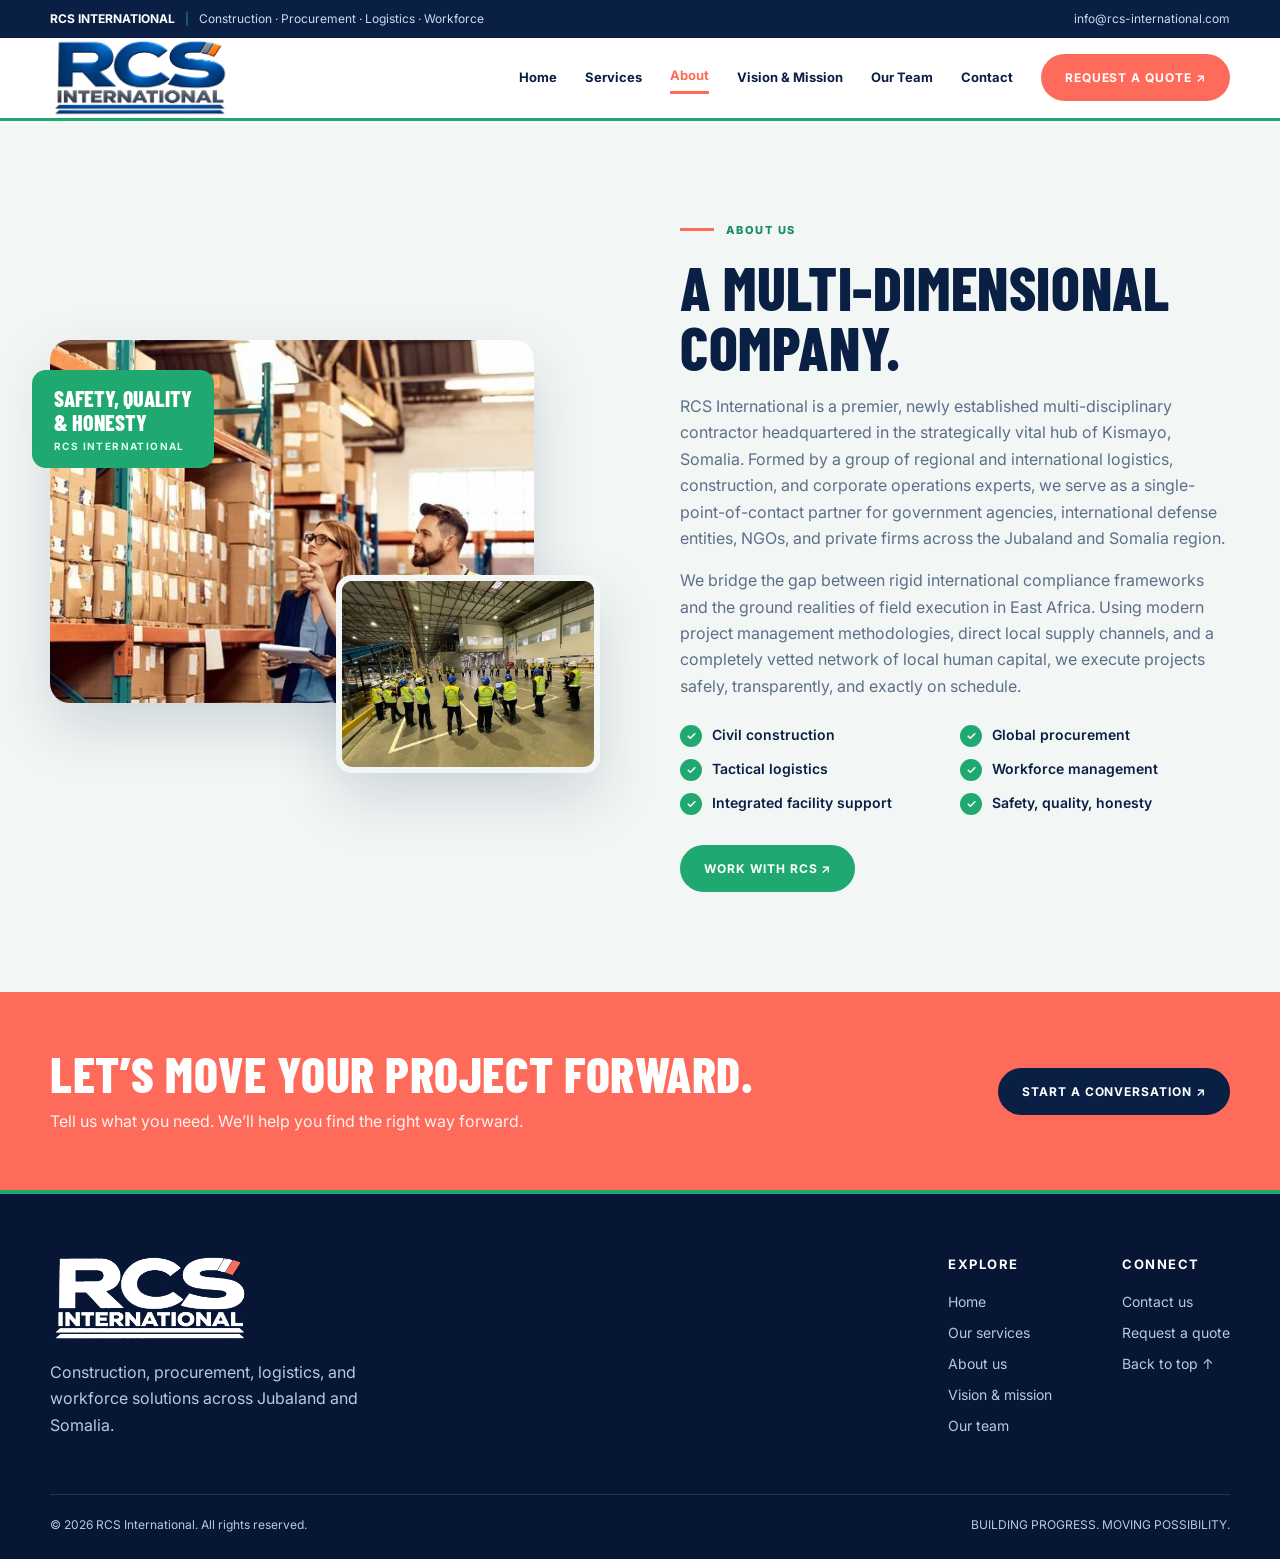
==== about.html @ da8557fd "Add files via upload" ====
<!doctype html>
<html lang="en">
<head>
<meta charset="utf-8">
<meta name="viewport" content="width=device-width, initial-scale=1">
<meta name="theme-color" content="#0a1f44">
<meta name="description" content="RCS International is a multi-disciplinary contractor in Kismayo, Somalia: civil construction, global procurement, logistics, freight and customs, warehousing and workforce management.">
<title>About Us | RCS International</title>
<link rel="icon" href="favicon.ico" sizes="any">
<link rel="icon" type="image/png" sizes="32x32" href="favicon-32.png">
<link rel="icon" type="image/png" sizes="512x512" href="favicon-512.png">
<link rel="apple-touch-icon" href="apple-touch-icon.png">
<link rel="preconnect" href="https://fonts.googleapis.com">
<link rel="preconnect" href="https://fonts.gstatic.com" crossorigin>
<link href="https://fonts.googleapis.com/css2?family=Barlow+Condensed:wght@600;700;800&family=Inter:wght@400;500;600;700;800&display=swap" rel="stylesheet">
<link rel="stylesheet" href="style.css">
<script src="script.js" defer></script>
</head>
<body>
<div class="topbar"><div class="container topbar-inner"><span><strong>RCS INTERNATIONAL</strong><i>|</i>Construction · Procurement · Logistics · Workforce</span><a href="mailto:info@rcs-international.com">info@rcs-international.com</a></div></div>
<header class="site-header"><div class="container nav-inner">
<a class="brand" href="index.html" aria-label="RCS International home"><img src="rcs-logo-transparent.png" alt="RCS International"></a>
<button class="menu-toggle" aria-label="Open navigation" aria-expanded="false">☰</button>
<nav class="nav-links" aria-label="Main navigation"><a href="index.html">Home</a><a href="services.html">Services</a><a href="about.html" class="active" aria-current="page">About</a><a href="vision.html">Vision &amp; Mission</a><a href="team.html">Our Team</a><a href="contact.html">Contact</a><a class="btn btn-coral" href="contact.html">Request a quote ↗</a></nav>
</div></header>
<main>
<section class="section about" id="about"><div class="container about-grid">
<div class="about-visual reveal"><img class="big" src="images/warehouse.jpg" alt="Warehouse team reviewing inventory"><img class="small" src="images/workforce.jpg" alt="Team briefing on a facility floor"><div class="badge">Safety, quality<br>&amp; honesty<small>RCS INTERNATIONAL</small></div></div>
<div class="reveal"><div class="eyebrow dark"><span></span>About us</div><h2>A multi-dimensional<br>company.</h2><p>RCS International is a premier, newly established multi-disciplinary contractor headquartered in the strategically vital hub of Kismayo, Somalia. Formed by a group of regional and international logistics, construction, and corporate operations experts, we serve as a single-point-of-contact partner for government agencies, international defense entities, NGOs, and private firms across the Jubaland and Somalia region.</p><p>We bridge the gap between rigid international compliance frameworks and the ground realities of field execution in East Africa. Using modern project management methodologies, direct local supply channels, and a completely vetted network of local human capital, we execute projects safely, transparently, and exactly on schedule.</p>
<ul class="checks"><li>Civil construction</li><li>Global procurement</li><li>Tactical logistics</li><li>Workforce management</li><li>Integrated facility support</li><li>Safety, quality, honesty</li></ul>
<a class="btn btn-green" href="contact.html">Work with RCS ↗</a></div>
</div></section>

<section class="cta"><div class="container cta-inner"><div><h2>Let’s move your project forward.</h2><p>Tell us what you need. We’ll help you find the right way forward.</p></div><a class="btn btn-navy" href="contact.html">Start a conversation ↗</a></div></section>

</main>
<footer class="footer"><div class="container"><div class="foot-top"><div class="foot-brand"><img src="rcs-logo-light.png" alt="RCS International"><p>Construction, procurement, logistics, and workforce solutions across Jubaland and Somalia.</p></div><div class="foot-nav"><div><h4>Explore</h4><a href="index.html">Home</a><a href="services.html">Our services</a><a href="about.html">About us</a><a href="vision.html">Vision &amp; mission</a><a href="team.html">Our team</a></div><div><h4>Connect</h4><a href="contact.html">Contact us</a><a href="contact.html">Request a quote</a><a href="index.html">Back to top ↑</a></div></div></div><div class="foot-bottom"><span>© <span id="year"></span> RCS International. All rights reserved.</span><span>BUILDING PROGRESS. MOVING POSSIBILITY.</span></div></div></footer>
</body></html>
---- style.css ----
:root{--navy:#0a1f44;--navy2:#13306b;--green:#1fa971;--green2:#178c5d;--coral:#ff6b5b;--coral2:#f1523f;--ink:#0d2040;--muted:#5d6f88;--pale:#f2f6f5;--line:#dde6e8;--shadow:0 24px 60px #0a1f4426}
*{box-sizing:border-box}html{scroll-behavior:smooth;scroll-padding-top:90px}body{margin:0;color:var(--ink);font:16px/1.65 Inter,Arial,sans-serif;overflow-x:hidden}a{color:inherit;text-decoration:none}img{max-width:100%;display:block}
.container{width:min(1180px,calc(100% - 44px));margin-inline:auto}
h1,h2,h3{font-family:'Barlow Condensed',Inter,sans-serif;line-height:1;margin:0;text-transform:uppercase;letter-spacing:.01em}
h2{font-size:clamp(40px,5vw,60px);font-weight:800;color:var(--navy)}
.topbar{background:var(--navy);color:#cdd9ee;font-size:12px}.topbar-inner{display:flex;justify-content:space-between;gap:16px;padding:9px 0}.topbar strong{color:#fff}.topbar i{padding:0 10px;color:var(--green);font-style:normal}.topbar a:hover{color:var(--coral)}
.site-header{position:sticky;top:0;z-index:50;background:#fffffff2;backdrop-filter:blur(12px);border-bottom:3px solid var(--green)}
.nav-inner{display:flex;align-items:center;justify-content:space-between;min-height:80px}.brand{width:180px}
.nav-links{display:flex;align-items:center;gap:28px;font-size:13px;font-weight:700;color:var(--navy)}.nav-links>a:not(.btn):hover{color:var(--coral)}.menu-toggle{display:none;background:none;border:0;font-size:28px;color:var(--navy)}
.btn{display:inline-flex;align-items:center;justify-content:center;gap:10px;padding:14px 22px;border:2px solid transparent;border-radius:999px;color:#fff;font:700 12px Inter,sans-serif;letter-spacing:.08em;text-transform:uppercase;cursor:pointer;transition:.25s}.btn:hover{transform:translateY(-3px)}
.btn-coral{background:var(--coral)}.btn-coral:hover{background:var(--coral2)}.btn-green{background:var(--green)}.btn-green:hover{background:var(--green2)}.btn-navy{background:var(--navy)}.btn-navy:hover{background:var(--navy2)}.btn-ghost{border-color:#ffffff66}.btn-ghost:hover{background:#fff;color:var(--navy)}
.eyebrow{display:flex;align-items:center;gap:12px;color:#7ee2b8;text-transform:uppercase;font-size:11px;font-weight:800;letter-spacing:.16em;margin-bottom:18px}.eyebrow span{width:34px;height:3px;background:var(--coral)}.eyebrow.dark{color:var(--green2)}
.hero{position:relative;background:radial-gradient(circle at 85% 20%,#1d4a8a55,transparent 45%),var(--navy);color:#fff;padding:80px 0 0;overflow:hidden}
.hero:before{content:"";position:absolute;left:-120px;bottom:60px;width:360px;height:360px;border-radius:50%;border:60px solid #1fa97118}
.hero-grid{position:relative;display:grid;grid-template-columns:1.15fr .85fr;gap:60px;align-items:center}
.hero h1{font-size:clamp(54px,8vw,104px);font-weight:800}.hero h1 em{font-style:normal;color:var(--green)}.hero h1 b{color:var(--coral)}
.hero p{max-width:560px;margin:24px 0 32px;color:#cdd9ee;font-size:17px}.hero-btns{display:flex;flex-wrap:wrap;gap:14px}
.hero-visual{position:relative}.hero-visual>img{width:100%;aspect-ratio:4/5;object-fit:cover;border-radius:200px 200px 24px 24px;border:6px solid #ffffff1f;box-shadow:var(--shadow)}
.float-card{position:absolute;left:-34px;bottom:34px;display:flex;gap:14px;align-items:center;background:var(--coral);padding:16px 22px;border-radius:16px;box-shadow:var(--shadow)}.float-card strong{font:800 52px 'Barlow Condensed';line-height:1}.float-card span{font-size:12px;font-weight:600;line-height:1.35}
.stats{position:relative;display:grid;grid-template-columns:repeat(4,1fr);margin-top:60px;background:#fff;color:var(--navy);border-radius:20px 20px 0 0}
.stats div{padding:24px 26px;font-weight:700;font-size:14px;border-right:1px solid var(--line)}.stats div:last-child{border:0}.stats b{display:block;font:800 36px 'Barlow Condensed';color:var(--green)}.stats div:nth-child(2) b{color:var(--coral)}
.section{padding:100px 0}.heading p{color:var(--muted);max-width:560px;margin:18px 0 0}.heading{margin-bottom:50px}
.cards{display:grid;grid-template-columns:repeat(3,1fr);gap:28px}
.card{background:#fff;border:1px solid var(--line);border-radius:20px;overflow:hidden;transition:.3s}.card:hover{transform:translateY(-8px);box-shadow:var(--shadow);border-color:var(--green)}
.card-img{position:relative;height:230px;overflow:hidden}.card-img img{width:100%;height:100%;object-fit:cover;transition:transform .6s}.card:hover img{transform:scale(1.07)}
.tag{position:absolute;top:16px;left:16px;background:var(--navy);color:#fff;font:800 20px 'Barlow Condensed';padding:4px 14px;border-radius:999px;border-bottom:3px solid var(--coral)}
.card-body{padding:28px}.card h3{font-size:32px;font-weight:800;color:var(--navy);margin-bottom:12px}.card p{color:var(--muted);margin:0 0 18px}.link{font-weight:700;font-size:13px;color:var(--green2)}.link:hover{color:var(--coral)}
.about{background:var(--pale)}.about-grid{display:grid;grid-template-columns:1fr 1fr;gap:80px;align-items:center}
.about-visual{position:relative;padding-bottom:70px}.about-visual .big{width:88%;aspect-ratio:4/3;object-fit:cover;border-radius:20px;box-shadow:var(--shadow)}.about-visual .small{position:absolute;right:0;bottom:0;width:48%;aspect-ratio:4/3;object-fit:cover;border-radius:16px;border:6px solid var(--pale);box-shadow:var(--shadow)}
.badge{position:absolute;left:-18px;top:30px;background:var(--green);color:#fff;font:800 22px/1.1 'Barlow Condensed';text-transform:uppercase;padding:16px 22px;border-radius:14px}.badge small{display:block;font:700 10px Inter;letter-spacing:.14em;margin-top:6px;color:#d8fff0}
.about p{color:var(--muted)}.checks{list-style:none;display:grid;grid-template-columns:1fr 1fr;gap:10px;padding:0;margin:24px 0 30px;font-weight:600;color:var(--navy);font-size:14px}.checks li:before{content:"✓";display:inline-grid;place-items:center;width:22px;height:22px;margin-right:10px;border-radius:50%;background:var(--green);color:#fff;font-size:12px}
.industries{background:var(--navy);color:#fff}.industries h2{color:#fff}.industries .heading p{color:#b9c8e2}.ind-grid{display:grid;grid-template-columns:1fr 1.2fr;gap:70px;align-items:center}.industries .heading{margin:0}
.ind-list{display:grid;grid-template-columns:1fr 1fr;gap:14px}.ind-list div{display:flex;align-items:center;gap:14px;padding:20px;background:#ffffff0d;border:1px solid #ffffff1f;border-radius:14px;font-weight:600;font-size:14px;transition:.25s}.ind-list div:hover{background:#ffffff1a;border-color:var(--coral)}.ind-list i{display:grid;place-items:center;flex:none;width:42px;height:42px;border-radius:12px;background:var(--green);font-style:normal}.ind-list div:nth-child(even) i{background:var(--coral)}
.cta{background:var(--coral);color:#fff;padding:56px 0}.cta-inner{display:flex;justify-content:space-between;align-items:center;gap:30px}.cta h2{color:#fff;font-size:clamp(34px,4vw,50px)}.cta p{margin:10px 0 0;color:#fff2ef}
.contact-grid{display:grid;grid-template-columns:.9fr 1.1fr;gap:70px}.contact-grid>div>p{color:var(--muted)}.cd{display:flex;gap:14px;align-items:center;margin-top:18px;font-weight:600}.cd span{display:grid;place-items:center;width:42px;height:42px;border-radius:50%;background:var(--green);color:#fff}.cd a:hover{color:var(--coral)}.cd span{flex:none}.cd small{color:var(--muted);font-weight:500}
.contact-form{background:#fff;border:1px solid var(--line);border-top:5px solid var(--coral);border-radius:20px;padding:34px;box-shadow:var(--shadow)}.row{display:grid;grid-template-columns:1fr 1fr;gap:16px}
label{display:block;margin-bottom:16px;font-size:12px;font-weight:700;color:var(--navy)}input,select,textarea{display:block;width:100%;margin-top:6px;padding:13px 14px;border:1px solid var(--line);border-radius:10px;font:15px Inter,sans-serif;background:var(--pale)}textarea{min-height:120px;resize:none}input:focus,select:focus,textarea:focus{outline:2px solid var(--green);background:#fff}
.form-note{font-size:12px;color:var(--muted);margin:14px 0 0}.form-success{margin:14px 0 0;color:var(--green2);font-weight:700}.form-success.form-error{color:var(--coral2)}
.footer{background:#071634;color:#b9c8e2;padding:60px 0 24px;border-top:4px solid var(--green)}.foot-top{display:flex;justify-content:space-between;gap:40px;flex-wrap:wrap}.foot-brand{max-width:320px}.foot-brand img{width:200px;margin-bottom:16px}.foot-nav{display:flex;gap:70px}.foot-nav h4{color:#fff;margin:0 0 14px;font-size:13px;letter-spacing:.12em;text-transform:uppercase}.foot-nav a{display:block;margin-bottom:8px;font-size:14px}.foot-nav a:hover{color:var(--coral)}
.foot-bottom{display:flex;justify-content:space-between;gap:16px;flex-wrap:wrap;margin-top:40px;padding-top:20px;border-top:1px solid #ffffff1f;font-size:12px}
.js-ready .reveal{opacity:0;transform:translateY(18px);transition:opacity .5s ease,transform .5s ease}.js-ready .reveal.is-visible{opacity:1;transform:none}
@media(max-width:900px){.hero-grid,.about-grid,.ind-grid,.contact-grid{grid-template-columns:1fr;gap:44px}.cards{grid-template-columns:1fr}.stats{grid-template-columns:1fr 1fr}.stats div:nth-child(2){border-right:0}.hero-visual{max-width:420px}.float-card{left:10px}.cta-inner{flex-direction:column;align-items:flex-start}.section{padding:70px 0}.topbar a{display:none}
.menu-toggle{display:block}.nav-links{display:none;position:absolute;top:100%;left:0;right:0;flex-direction:column;align-items:stretch;gap:0;background:#fff;padding:12px 22px 22px;border-bottom:3px solid var(--green)}.nav-links.is-open{display:flex}.nav-links>a{padding:12px 0}.nav-links .btn{margin-top:8px}}
@media(max-width:560px){.row,.checks,.ind-list{grid-template-columns:1fr}.foot-nav{gap:40px}}
@media(prefers-reduced-motion:reduce){*{transition:none!important;animation:none!important}.js-ready .reveal{opacity:1;transform:none}}

.svc-head{display:flex;justify-content:space-between;align-items:center;background:var(--navy);color:#fff;padding:16px 28px;border-bottom:3px solid var(--coral)}.svc-head span{font:800 34px/1 'Barlow Condensed'}.svc-head i{font-style:normal;display:grid;place-items:center;width:40px;height:40px;border-radius:12px;background:var(--green)}.card:nth-child(even) .svc-head i{background:var(--coral)}
.card .card-body p{margin:0}.card h3{font-size:28px}
.team-grid{display:grid;grid-template-columns:repeat(3,1fr);gap:28px}.member{background:#fff;border:1px solid var(--line);border-top:5px solid var(--green);border-radius:20px;padding:36px 30px}.member:nth-child(2){border-top-color:var(--coral)}.member h3{font-size:32px;font-weight:800;color:var(--navy)}.member p{margin:10px 0 0;color:var(--muted);font-weight:600}
.ind-list{grid-template-columns:1fr}.ind-list div{align-items:flex-start}.ind-list i{font:800 20px 'Barlow Condensed'}
@media(max-width:900px){.team-grid{grid-template-columns:1fr}}

.card-img{height:240px}

/* Multi-page additions */
.nav-links>a.active:not(.btn){color:var(--coral);box-shadow:0 3px 0 var(--coral);padding-bottom:4px}
.page-pad{min-height:60vh}
.contact-grid+.map-section{margin-top:60px}
.map-section{margin-top:60px}
.map-wrap{border:1px solid var(--line);border-top:5px solid var(--green);border-radius:20px;overflow:hidden;background:#fff;box-shadow:var(--shadow)}
.map-head{display:flex;align-items:center;gap:14px;padding:18px 24px;flex-wrap:wrap}
.map-head>span{display:grid;place-items:center;flex:none;width:42px;height:42px;border-radius:50%;background:var(--coral);color:#fff}
.map-head>div{flex:1;min-width:180px;line-height:1.3}.map-head strong{display:block;color:var(--navy);font-size:16px}.map-head small{color:var(--muted);font-size:13px}
.map-wrap iframe{display:block;width:100%;height:380px;border:0}
.cd>span svg{display:block}
@media(max-width:900px){.nav-links>a.active:not(.btn){box-shadow:none}.map-wrap iframe{height:300px}}
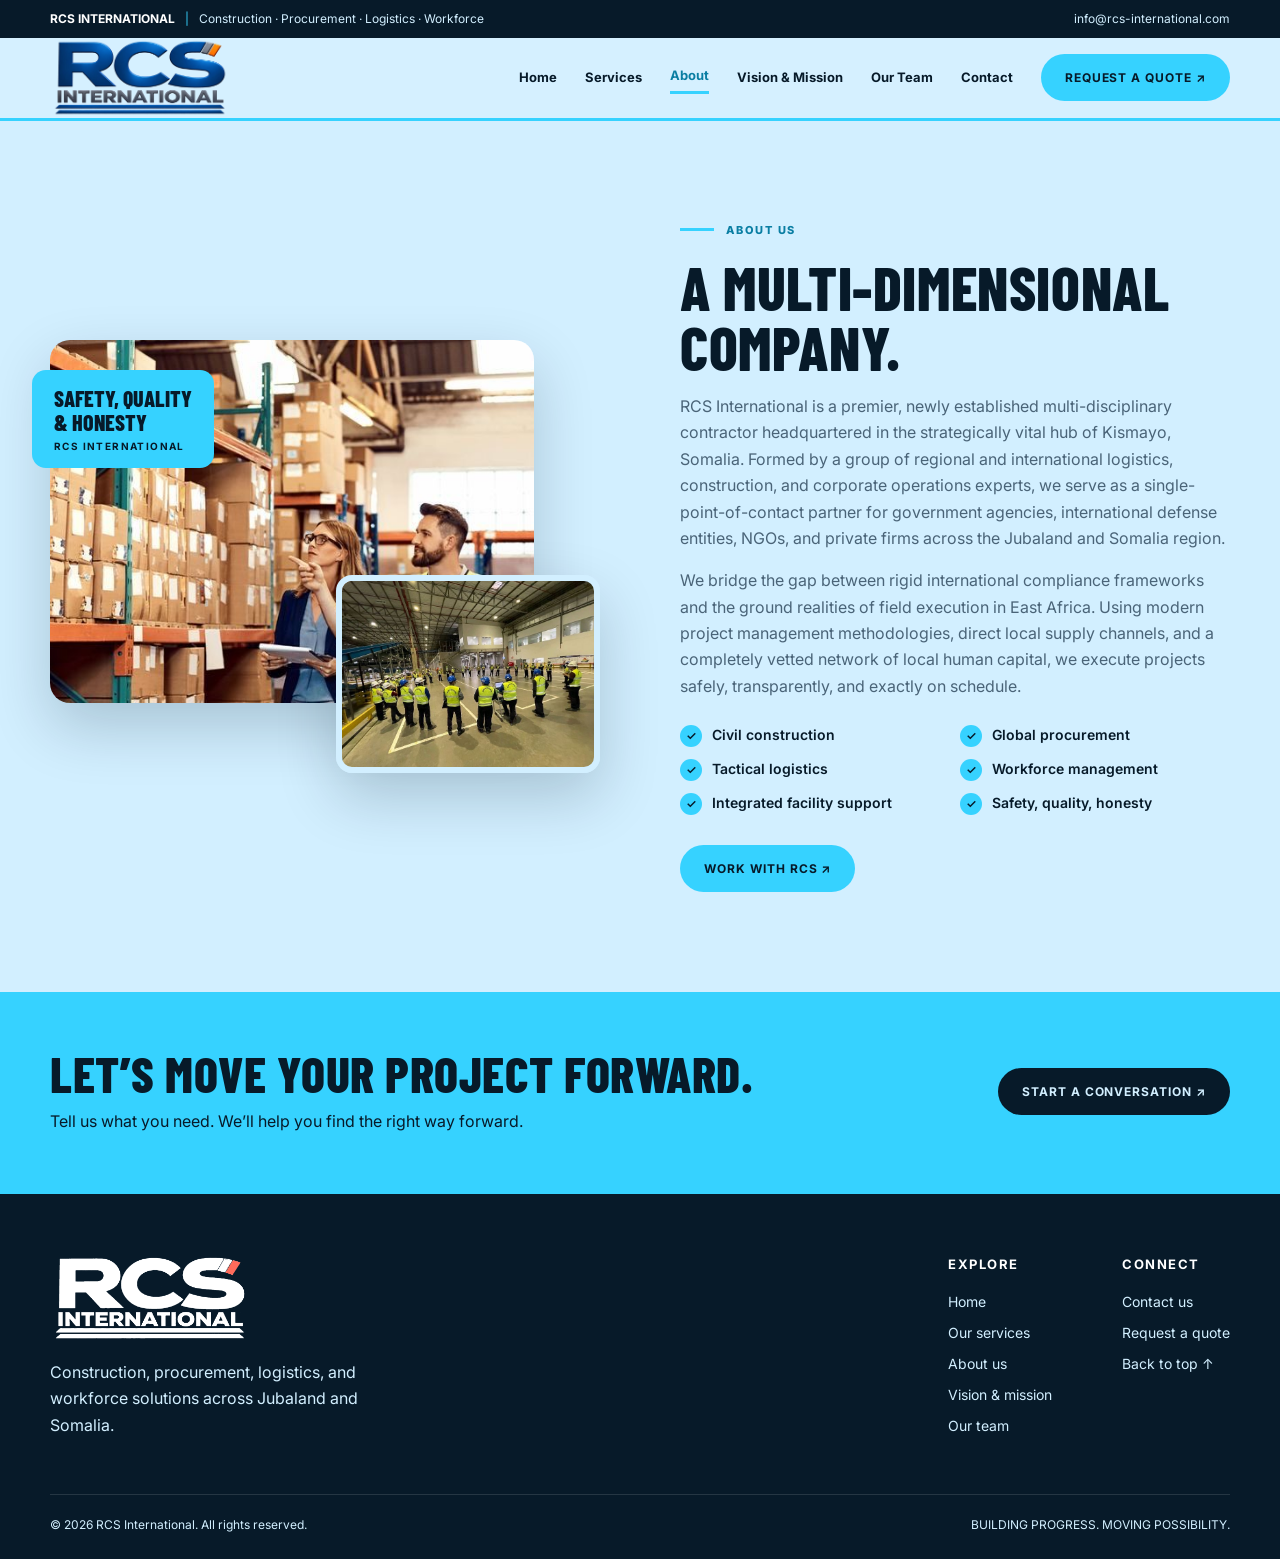
==== commit 3615d443: "Add files via upload" ====
--- a/about.html
+++ b/about.html
@@ -3,7 +3,7 @@
 <head>
 <meta charset="utf-8">
 <meta name="viewport" content="width=device-width, initial-scale=1">
-<meta name="theme-color" content="#0a1f44">
+<meta name="theme-color" content="#071a29">
 <meta name="description" content="RCS International is a multi-disciplinary contractor in Kismayo, Somalia: civil construction, global procurement, logistics, freight and customs, warehousing and workforce management.">
 <title>About Us | RCS International</title>
 <link rel="icon" href="favicon.ico" sizes="any">
@@ -19,20 +19,20 @@
 <body>
 <div class="topbar"><div class="container topbar-inner"><span><strong>RCS INTERNATIONAL</strong><i>|</i>Construction · Procurement · Logistics · Workforce</span><a href="mailto:info@rcs-international.com">info@rcs-international.com</a></div></div>
 <header class="site-header"><div class="container nav-inner">
-<a class="brand" href="index.html" aria-label="RCS International home"><img src="rcs-logo-transparent.png" alt="RCS International"></a>
+<a class="brand" href="/" aria-label="RCS International home"><img src="rcs-logo-transparent.png" alt="RCS International"></a>
 <button class="menu-toggle" aria-label="Open navigation" aria-expanded="false">☰</button>
-<nav class="nav-links" aria-label="Main navigation"><a href="index.html">Home</a><a href="services.html">Services</a><a href="about.html" class="active" aria-current="page">About</a><a href="vision.html">Vision &amp; Mission</a><a href="team.html">Our Team</a><a href="contact.html">Contact</a><a class="btn btn-coral" href="contact.html">Request a quote ↗</a></nav>
+<nav class="nav-links" aria-label="Main navigation"><a href="/">Home</a><a href="/services">Services</a><a href="/about" class="active" aria-current="page">About</a><a href="/vision">Vision &amp; Mission</a><a href="/team">Our Team</a><a href="/contact">Contact</a><a class="btn btn-coral" href="/contact">Request a quote ↗</a></nav>
 </div></header>
 <main>
 <section class="section about" id="about"><div class="container about-grid">
 <div class="about-visual reveal"><img class="big" src="images/warehouse.jpg" alt="Warehouse team reviewing inventory"><img class="small" src="images/workforce.jpg" alt="Team briefing on a facility floor"><div class="badge">Safety, quality<br>&amp; honesty<small>RCS INTERNATIONAL</small></div></div>
 <div class="reveal"><div class="eyebrow dark"><span></span>About us</div><h2>A multi-dimensional<br>company.</h2><p>RCS International is a premier, newly established multi-disciplinary contractor headquartered in the strategically vital hub of Kismayo, Somalia. Formed by a group of regional and international logistics, construction, and corporate operations experts, we serve as a single-point-of-contact partner for government agencies, international defense entities, NGOs, and private firms across the Jubaland and Somalia region.</p><p>We bridge the gap between rigid international compliance frameworks and the ground realities of field execution in East Africa. Using modern project management methodologies, direct local supply channels, and a completely vetted network of local human capital, we execute projects safely, transparently, and exactly on schedule.</p>
 <ul class="checks"><li>Civil construction</li><li>Global procurement</li><li>Tactical logistics</li><li>Workforce management</li><li>Integrated facility support</li><li>Safety, quality, honesty</li></ul>
-<a class="btn btn-green" href="contact.html">Work with RCS ↗</a></div>
+<a class="btn btn-green" href="/contact">Work with RCS ↗</a></div>
 </div></section>
 
-<section class="cta"><div class="container cta-inner"><div><h2>Let’s move your project forward.</h2><p>Tell us what you need. We’ll help you find the right way forward.</p></div><a class="btn btn-navy" href="contact.html">Start a conversation ↗</a></div></section>
+<section class="cta"><div class="container cta-inner"><div><h2>Let’s move your project forward.</h2><p>Tell us what you need. We’ll help you find the right way forward.</p></div><a class="btn btn-navy" href="/contact">Start a conversation ↗</a></div></section>
 
 </main>
-<footer class="footer"><div class="container"><div class="foot-top"><div class="foot-brand"><img src="rcs-logo-light.png" alt="RCS International"><p>Construction, procurement, logistics, and workforce solutions across Jubaland and Somalia.</p></div><div class="foot-nav"><div><h4>Explore</h4><a href="index.html">Home</a><a href="services.html">Our services</a><a href="about.html">About us</a><a href="vision.html">Vision &amp; mission</a><a href="team.html">Our team</a></div><div><h4>Connect</h4><a href="contact.html">Contact us</a><a href="contact.html">Request a quote</a><a href="index.html">Back to top ↑</a></div></div></div><div class="foot-bottom"><span>© <span id="year"></span> RCS International. All rights reserved.</span><span>BUILDING PROGRESS. MOVING POSSIBILITY.</span></div></div></footer>
+<footer class="footer"><div class="container"><div class="foot-top"><div class="foot-brand"><img src="rcs-logo-light.png" alt="RCS International"><p>Construction, procurement, logistics, and workforce solutions across Jubaland and Somalia.</p></div><div class="foot-nav"><div><h4>Explore</h4><a href="/">Home</a><a href="/services">Our services</a><a href="/about">About us</a><a href="/vision">Vision &amp; mission</a><a href="/team">Our team</a></div><div><h4>Connect</h4><a href="/contact">Contact us</a><a href="/contact">Request a quote</a><a href="/">Back to top ↑</a></div></div></div><div class="foot-bottom"><span>© <span id="year"></span> RCS International. All rights reserved.</span><span>BUILDING PROGRESS. MOVING POSSIBILITY.</span></div></div></footer>
 </body></html>
--- a/style.css
+++ b/style.css
@@ -1,42 +1,52 @@
-:root{--navy:#0a1f44;--navy2:#13306b;--green:#1fa971;--green2:#178c5d;--coral:#ff6b5b;--coral2:#f1523f;--ink:#0d2040;--muted:#5d6f88;--pale:#f2f6f5;--line:#dde6e8;--shadow:0 24px 60px #0a1f4426}
+:root{--navy:#071a29;--navy2:#0e2e47;--green:#36d2ff;--green2:#0a7ea3;--coral:#36d2ff;--coral2:#1ab9e8;--ink:#071a29;--muted:#4a6478;--pale:#d2efff;--line:#b5dcf0;--shadow:0 24px 60px #071a2933}
 *{box-sizing:border-box}html{scroll-behavior:smooth;scroll-padding-top:90px}body{margin:0;color:var(--ink);font:16px/1.65 Inter,Arial,sans-serif;overflow-x:hidden}a{color:inherit;text-decoration:none}img{max-width:100%;display:block}
 .container{width:min(1180px,calc(100% - 44px));margin-inline:auto}
 h1,h2,h3{font-family:'Barlow Condensed',Inter,sans-serif;line-height:1;margin:0;text-transform:uppercase;letter-spacing:.01em}
 h2{font-size:clamp(40px,5vw,60px);font-weight:800;color:var(--navy)}
-.topbar{background:var(--navy);color:#cdd9ee;font-size:12px}.topbar-inner{display:flex;justify-content:space-between;gap:16px;padding:9px 0}.topbar strong{color:#fff}.topbar i{padding:0 10px;color:var(--green);font-style:normal}.topbar a:hover{color:var(--coral)}
-.site-header{position:sticky;top:0;z-index:50;background:#fffffff2;backdrop-filter:blur(12px);border-bottom:3px solid var(--green)}
+.topbar{background:var(--navy);color:#d2efff;font-size:12px}.topbar-inner{display:flex;justify-content:space-between;gap:16px;padding:9px 0}.topbar strong{color:#fff}.topbar i{padding:0 10px;color:var(--green);font-style:normal}.topbar a:hover{color:var(--coral)}
+.site-header{position:sticky;top:0;z-index:50;background:#d2efffee;backdrop-filter:blur(12px);border-bottom:3px solid var(--green)}
 .nav-inner{display:flex;align-items:center;justify-content:space-between;min-height:80px}.brand{width:180px}
-.nav-links{display:flex;align-items:center;gap:28px;font-size:13px;font-weight:700;color:var(--navy)}.nav-links>a:not(.btn):hover{color:var(--coral)}.menu-toggle{display:none;background:none;border:0;font-size:28px;color:var(--navy)}
+.nav-links{display:flex;align-items:center;gap:28px;font-size:13px;font-weight:700;color:var(--navy)}.nav-links>a:not(.btn):hover{color:var(--green2)}.menu-toggle{display:none;background:none;border:0;font-size:28px;color:var(--navy)}
 .btn{display:inline-flex;align-items:center;justify-content:center;gap:10px;padding:14px 22px;border:2px solid transparent;border-radius:999px;color:#fff;font:700 12px Inter,sans-serif;letter-spacing:.08em;text-transform:uppercase;cursor:pointer;transition:.25s}.btn:hover{transform:translateY(-3px)}
-.btn-coral{background:var(--coral)}.btn-coral:hover{background:var(--coral2)}.btn-green{background:var(--green)}.btn-green:hover{background:var(--green2)}.btn-navy{background:var(--navy)}.btn-navy:hover{background:var(--navy2)}.btn-ghost{border-color:#ffffff66}.btn-ghost:hover{background:#fff;color:var(--navy)}
-.eyebrow{display:flex;align-items:center;gap:12px;color:#7ee2b8;text-transform:uppercase;font-size:11px;font-weight:800;letter-spacing:.16em;margin-bottom:18px}.eyebrow span{width:34px;height:3px;background:var(--coral)}.eyebrow.dark{color:var(--green2)}
-.hero{position:relative;background:radial-gradient(circle at 85% 20%,#1d4a8a55,transparent 45%),var(--navy);color:#fff;padding:80px 0 0;overflow:hidden}
-.hero:before{content:"";position:absolute;left:-120px;bottom:60px;width:360px;height:360px;border-radius:50%;border:60px solid #1fa97118}
+.btn-coral{background:var(--coral);color:var(--navy)}.btn-coral:hover{background:var(--coral2)}.btn-green{background:var(--green);color:var(--navy)}.btn-green:hover{background:var(--green2)}.btn-navy{background:var(--navy);color:#d2efff}.btn-navy:hover{background:var(--navy2)}.btn-ghost{border-color:#ffffff66}.btn-ghost:hover{background:#d2efff;color:var(--navy)}
+.eyebrow{display:flex;align-items:center;gap:12px;color:#36d2ff;text-transform:uppercase;font-size:11px;font-weight:800;letter-spacing:.16em;margin-bottom:18px}.eyebrow span{width:34px;height:3px;background:var(--coral)}.eyebrow.dark{color:var(--green2)}
+.hero{position:relative;background:radial-gradient(circle at 85% 20%,#36d2ff33,transparent 45%),var(--navy);color:#fff;padding:80px 0 0;overflow:hidden}
+.hero:before{content:"";position:absolute;left:-120px;bottom:60px;width:360px;height:360px;border-radius:50%;border:60px solid #36d2ff22}
 .hero-grid{position:relative;display:grid;grid-template-columns:1.15fr .85fr;gap:60px;align-items:center}
-.hero h1{font-size:clamp(54px,8vw,104px);font-weight:800}.hero h1 em{font-style:normal;color:var(--green)}.hero h1 b{color:var(--coral)}
-.hero p{max-width:560px;margin:24px 0 32px;color:#cdd9ee;font-size:17px}.hero-btns{display:flex;flex-wrap:wrap;gap:14px}
-.hero-visual{position:relative}.hero-visual>img{width:100%;aspect-ratio:4/5;object-fit:cover;border-radius:200px 200px 24px 24px;border:6px solid #ffffff1f;box-shadow:var(--shadow)}
-.float-card{position:absolute;left:-34px;bottom:34px;display:flex;gap:14px;align-items:center;background:var(--coral);padding:16px 22px;border-radius:16px;box-shadow:var(--shadow)}.float-card strong{font:800 52px 'Barlow Condensed';line-height:1}.float-card span{font-size:12px;font-weight:600;line-height:1.35}
+.hero h1{font-size:clamp(54px,8vw,104px);font-weight:800}.hero h1 em{font-style:normal;color:var(--green)}.hero h1 b{color:#d2efff}
+.hero p{max-width:520px;margin:24px 0 32px;color:#d2efff;font-size:17px}.hero-btns{display:flex;flex-wrap:wrap;gap:14px}
+.hero-visual{position:relative;padding:0 18px 18px 0}
+.hero-visual:before{content:"";position:absolute;inset:18px 0 0 18px;border:3px solid var(--green);border-radius:28px;z-index:0}
+.hero-frame{position:relative;z-index:1;aspect-ratio:4/5;border-radius:28px;overflow:hidden;box-shadow:var(--shadow);background:var(--navy2)}
+.hero-frame:after{content:"";position:absolute;inset:0;background:linear-gradient(180deg,transparent 55%,#071a29aa);pointer-events:none}
+.hero-frame img{position:absolute;inset:0;width:100%;height:100%;object-fit:cover;opacity:0;transform:scale(1.08);transition:opacity 1.2s ease,transform 6s ease}
+.hero-frame img.is-active{opacity:1;transform:scale(1)}
+.hero-rot{display:grid}
+.hero-rot .slide{grid-area:1/1;opacity:0;transform:translateY(14px);transition:opacity .9s ease,transform .9s ease;pointer-events:none}
+.hero-rot .slide.is-active{opacity:1;transform:none;pointer-events:auto}
+.hero-rot p{margin:22px 0 30px}
+.hero-dots{display:flex;gap:8px;margin:0 0 28px}.hero-dots button{width:34px;height:4px;border:0;padding:0;border-radius:4px;background:#d2efff44;cursor:pointer;transition:.3s}.hero-dots button.is-active{background:var(--green);width:54px}
+.float-card{position:absolute;left:-34px;bottom:34px;z-index:3;color:var(--navy);display:flex;gap:14px;align-items:center;background:var(--coral);padding:16px 22px;border-radius:16px;box-shadow:var(--shadow)}.float-card strong{font:800 52px 'Barlow Condensed';line-height:1}.float-card span{font-size:12px;font-weight:600;line-height:1.35}
 .stats{position:relative;display:grid;grid-template-columns:repeat(4,1fr);margin-top:60px;background:#fff;color:var(--navy);border-radius:20px 20px 0 0}
-.stats div{padding:24px 26px;font-weight:700;font-size:14px;border-right:1px solid var(--line)}.stats div:last-child{border:0}.stats b{display:block;font:800 36px 'Barlow Condensed';color:var(--green)}.stats div:nth-child(2) b{color:var(--coral)}
+.stats div{padding:24px 26px;font-weight:700;font-size:14px;border-right:1px solid var(--line)}.stats div:last-child{border:0}.stats b{display:block;font:800 36px 'Barlow Condensed';color:var(--green2)}
 .section{padding:100px 0}.heading p{color:var(--muted);max-width:560px;margin:18px 0 0}.heading{margin-bottom:50px}
 .cards{display:grid;grid-template-columns:repeat(3,1fr);gap:28px}
 .card{background:#fff;border:1px solid var(--line);border-radius:20px;overflow:hidden;transition:.3s}.card:hover{transform:translateY(-8px);box-shadow:var(--shadow);border-color:var(--green)}
 .card-img{position:relative;height:230px;overflow:hidden}.card-img img{width:100%;height:100%;object-fit:cover;transition:transform .6s}.card:hover img{transform:scale(1.07)}
 .tag{position:absolute;top:16px;left:16px;background:var(--navy);color:#fff;font:800 20px 'Barlow Condensed';padding:4px 14px;border-radius:999px;border-bottom:3px solid var(--coral)}
-.card-body{padding:28px}.card h3{font-size:32px;font-weight:800;color:var(--navy);margin-bottom:12px}.card p{color:var(--muted);margin:0 0 18px}.link{font-weight:700;font-size:13px;color:var(--green2)}.link:hover{color:var(--coral)}
+.card-body{padding:28px}.card h3{font-size:32px;font-weight:800;color:var(--navy);margin-bottom:12px}.card p{color:var(--muted);margin:0 0 18px}.link{font-weight:700;font-size:13px;color:var(--green2)}.link:hover{color:var(--navy)}
 .about{background:var(--pale)}.about-grid{display:grid;grid-template-columns:1fr 1fr;gap:80px;align-items:center}
 .about-visual{position:relative;padding-bottom:70px}.about-visual .big{width:88%;aspect-ratio:4/3;object-fit:cover;border-radius:20px;box-shadow:var(--shadow)}.about-visual .small{position:absolute;right:0;bottom:0;width:48%;aspect-ratio:4/3;object-fit:cover;border-radius:16px;border:6px solid var(--pale);box-shadow:var(--shadow)}
-.badge{position:absolute;left:-18px;top:30px;background:var(--green);color:#fff;font:800 22px/1.1 'Barlow Condensed';text-transform:uppercase;padding:16px 22px;border-radius:14px}.badge small{display:block;font:700 10px Inter;letter-spacing:.14em;margin-top:6px;color:#d8fff0}
-.about p{color:var(--muted)}.checks{list-style:none;display:grid;grid-template-columns:1fr 1fr;gap:10px;padding:0;margin:24px 0 30px;font-weight:600;color:var(--navy);font-size:14px}.checks li:before{content:"✓";display:inline-grid;place-items:center;width:22px;height:22px;margin-right:10px;border-radius:50%;background:var(--green);color:#fff;font-size:12px}
-.industries{background:var(--navy);color:#fff}.industries h2{color:#fff}.industries .heading p{color:#b9c8e2}.ind-grid{display:grid;grid-template-columns:1fr 1.2fr;gap:70px;align-items:center}.industries .heading{margin:0}
+.badge{position:absolute;left:-18px;top:30px;background:var(--green);color:var(--navy);font:800 22px/1.1 'Barlow Condensed';text-transform:uppercase;padding:16px 22px;border-radius:14px}.badge small{display:block;font:700 10px Inter;letter-spacing:.14em;margin-top:6px;color:#071a29}
+.about p{color:var(--muted)}.checks{list-style:none;display:grid;grid-template-columns:1fr 1fr;gap:10px;padding:0;margin:24px 0 30px;font-weight:600;color:var(--navy);font-size:14px}.checks li:before{content:"✓";display:inline-grid;place-items:center;width:22px;height:22px;margin-right:10px;border-radius:50%;background:var(--green);color:var(--navy);font-size:12px}
+.industries{background:var(--navy);color:#fff}.industries h2{color:#fff}.industries .heading p{color:#d2efff}.ind-grid{display:grid;grid-template-columns:1fr 1.2fr;gap:70px;align-items:center}.industries .heading{margin:0}
 .ind-list{display:grid;grid-template-columns:1fr 1fr;gap:14px}.ind-list div{display:flex;align-items:center;gap:14px;padding:20px;background:#ffffff0d;border:1px solid #ffffff1f;border-radius:14px;font-weight:600;font-size:14px;transition:.25s}.ind-list div:hover{background:#ffffff1a;border-color:var(--coral)}.ind-list i{display:grid;place-items:center;flex:none;width:42px;height:42px;border-radius:12px;background:var(--green);font-style:normal}.ind-list div:nth-child(even) i{background:var(--coral)}
-.cta{background:var(--coral);color:#fff;padding:56px 0}.cta-inner{display:flex;justify-content:space-between;align-items:center;gap:30px}.cta h2{color:#fff;font-size:clamp(34px,4vw,50px)}.cta p{margin:10px 0 0;color:#fff2ef}
-.contact-grid{display:grid;grid-template-columns:.9fr 1.1fr;gap:70px}.contact-grid>div>p{color:var(--muted)}.cd{display:flex;gap:14px;align-items:center;margin-top:18px;font-weight:600}.cd span{display:grid;place-items:center;width:42px;height:42px;border-radius:50%;background:var(--green);color:#fff}.cd a:hover{color:var(--coral)}.cd span{flex:none}.cd small{color:var(--muted);font-weight:500}
+.cta{background:var(--coral);color:var(--navy);padding:56px 0}.cta-inner{display:flex;justify-content:space-between;align-items:center;gap:30px}.cta h2{color:var(--navy);font-size:clamp(34px,4vw,50px)}.cta p{margin:10px 0 0;color:#071a29}
+.contact-grid{display:grid;grid-template-columns:.9fr 1.1fr;gap:70px}.contact-grid>div>p{color:var(--muted)}.cd{display:flex;gap:14px;align-items:center;margin-top:18px;font-weight:600}.cd span{display:grid;place-items:center;width:42px;height:42px;border-radius:50%;background:var(--green);color:var(--navy)}.cd a:hover{color:var(--coral)}.cd span{flex:none}.cd small{color:var(--muted);font-weight:500}
 .contact-form{background:#fff;border:1px solid var(--line);border-top:5px solid var(--coral);border-radius:20px;padding:34px;box-shadow:var(--shadow)}.row{display:grid;grid-template-columns:1fr 1fr;gap:16px}
 label{display:block;margin-bottom:16px;font-size:12px;font-weight:700;color:var(--navy)}input,select,textarea{display:block;width:100%;margin-top:6px;padding:13px 14px;border:1px solid var(--line);border-radius:10px;font:15px Inter,sans-serif;background:var(--pale)}textarea{min-height:120px;resize:none}input:focus,select:focus,textarea:focus{outline:2px solid var(--green);background:#fff}
 .form-note{font-size:12px;color:var(--muted);margin:14px 0 0}.form-success{margin:14px 0 0;color:var(--green2);font-weight:700}.form-success.form-error{color:var(--coral2)}
-.footer{background:#071634;color:#b9c8e2;padding:60px 0 24px;border-top:4px solid var(--green)}.foot-top{display:flex;justify-content:space-between;gap:40px;flex-wrap:wrap}.foot-brand{max-width:320px}.foot-brand img{width:200px;margin-bottom:16px}.foot-nav{display:flex;gap:70px}.foot-nav h4{color:#fff;margin:0 0 14px;font-size:13px;letter-spacing:.12em;text-transform:uppercase}.foot-nav a{display:block;margin-bottom:8px;font-size:14px}.foot-nav a:hover{color:var(--coral)}
+.footer{background:#071a29;color:#d2efff;padding:60px 0 24px;border-top:4px solid var(--green)}.foot-top{display:flex;justify-content:space-between;gap:40px;flex-wrap:wrap}.foot-brand{max-width:320px}.foot-brand img{width:200px;margin-bottom:16px}.foot-nav{display:flex;gap:70px}.foot-nav h4{color:#fff;margin:0 0 14px;font-size:13px;letter-spacing:.12em;text-transform:uppercase}.foot-nav a{display:block;margin-bottom:8px;font-size:14px}.foot-nav a:hover{color:var(--coral)}
 .foot-bottom{display:flex;justify-content:space-between;gap:16px;flex-wrap:wrap;margin-top:40px;padding-top:20px;border-top:1px solid #ffffff1f;font-size:12px}
 .js-ready .reveal{opacity:0;transform:translateY(18px);transition:opacity .5s ease,transform .5s ease}.js-ready .reveal.is-visible{opacity:1;transform:none}
 @media(max-width:900px){.hero-grid,.about-grid,.ind-grid,.contact-grid{grid-template-columns:1fr;gap:44px}.cards{grid-template-columns:1fr}.stats{grid-template-columns:1fr 1fr}.stats div:nth-child(2){border-right:0}.hero-visual{max-width:420px}.float-card{left:10px}.cta-inner{flex-direction:column;align-items:flex-start}.section{padding:70px 0}.topbar a{display:none}
@@ -44,7 +54,7 @@
 @media(max-width:560px){.row,.checks,.ind-list{grid-template-columns:1fr}.foot-nav{gap:40px}}
 @media(prefers-reduced-motion:reduce){*{transition:none!important;animation:none!important}.js-ready .reveal{opacity:1;transform:none}}
 
-.svc-head{display:flex;justify-content:space-between;align-items:center;background:var(--navy);color:#fff;padding:16px 28px;border-bottom:3px solid var(--coral)}.svc-head span{font:800 34px/1 'Barlow Condensed'}.svc-head i{font-style:normal;display:grid;place-items:center;width:40px;height:40px;border-radius:12px;background:var(--green)}.card:nth-child(even) .svc-head i{background:var(--coral)}
+.svc-head{display:flex;justify-content:space-between;align-items:center;background:var(--navy);color:#fff;padding:16px 28px;border-bottom:3px solid var(--coral)}.svc-head span{font:800 34px/1 'Barlow Condensed'}.svc-head i{font-style:normal;display:grid;place-items:center;width:40px;height:40px;border-radius:12px;background:var(--green)}.card:nth-child(even) .svc-head i{background:var(--coral)}.svc-head i,.ind-list i{color:var(--navy)}
 .card .card-body p{margin:0}.card h3{font-size:28px}
 .team-grid{display:grid;grid-template-columns:repeat(3,1fr);gap:28px}.member{background:#fff;border:1px solid var(--line);border-top:5px solid var(--green);border-radius:20px;padding:36px 30px}.member:nth-child(2){border-top-color:var(--coral)}.member h3{font-size:32px;font-weight:800;color:var(--navy)}.member p{margin:10px 0 0;color:var(--muted);font-weight:600}
 .ind-list{grid-template-columns:1fr}.ind-list div{align-items:flex-start}.ind-list i{font:800 20px 'Barlow Condensed'}
@@ -53,14 +63,31 @@
 .card-img{height:240px}
 
 /* Multi-page additions */
-.nav-links>a.active:not(.btn){color:var(--coral);box-shadow:0 3px 0 var(--coral);padding-bottom:4px}
+.nav-links>a.active:not(.btn){color:var(--green2);box-shadow:0 3px 0 var(--coral);padding-bottom:4px}
 .page-pad{min-height:60vh}
 .contact-grid+.map-section{margin-top:60px}
 .map-section{margin-top:60px}
 .map-wrap{border:1px solid var(--line);border-top:5px solid var(--green);border-radius:20px;overflow:hidden;background:#fff;box-shadow:var(--shadow)}
 .map-head{display:flex;align-items:center;gap:14px;padding:18px 24px;flex-wrap:wrap}
-.map-head>span{display:grid;place-items:center;flex:none;width:42px;height:42px;border-radius:50%;background:var(--coral);color:#fff}
+.map-head>span{display:grid;place-items:center;flex:none;width:42px;height:42px;border-radius:50%;background:var(--coral);color:var(--navy)}
 .map-head>div{flex:1;min-width:180px;line-height:1.3}.map-head strong{display:block;color:var(--navy);font-size:16px}.map-head small{color:var(--muted);font-size:13px}
 .map-wrap iframe{display:block;width:100%;height:380px;border:0}
 .cd>span svg{display:block}
 @media(max-width:900px){.nav-links>a.active:not(.btn){box-shadow:none}.map-wrap iframe{height:300px}}
+
+/* Full-bleed hero background (photo style) */
+.hero{min-height:clamp(620px,92vh,860px);display:flex;flex-direction:column;justify-content:flex-end;padding:90px 0 0;background:var(--navy)}
+.hero:before{display:none}
+.hero-bg{position:absolute;inset:0;z-index:0}
+.hero-bg img{position:absolute;inset:0;width:100%;height:100%;object-fit:cover;opacity:0;transform:scale(1.08);transition:opacity 1.4s ease,transform 7s ease}
+.hero-bg img.is-active{opacity:1;transform:scale(1)}
+.hero-bg:after{content:"";position:absolute;inset:0;background:linear-gradient(90deg,#071a29f2 0%,#071a29b8 45%,#071a2955 100%),linear-gradient(180deg,#071a2966,transparent 30%,#071a2999 100%)}
+.hero-grid{display:block;z-index:2;padding-bottom:10px}
+.hero-copy{max-width:760px}
+.hero .eyebrow{color:#d2efff}
+.hero h1{font-size:clamp(56px,9vw,120px);line-height:.95;color:var(--green);text-shadow:0 4px 24px #071a2966}
+.hero h1 em,.hero h1 b{color:inherit}
+.hero p{font-size:18px;font-weight:500;color:#fff}
+.hero .btn-ghost{border-color:#d2efffaa;background:#071a2999}
+.stats{z-index:2}
+@media(max-width:900px){.hero{min-height:680px}.hero-bg:after{background:linear-gradient(180deg,#071a29cc,#071a29e6)}}
